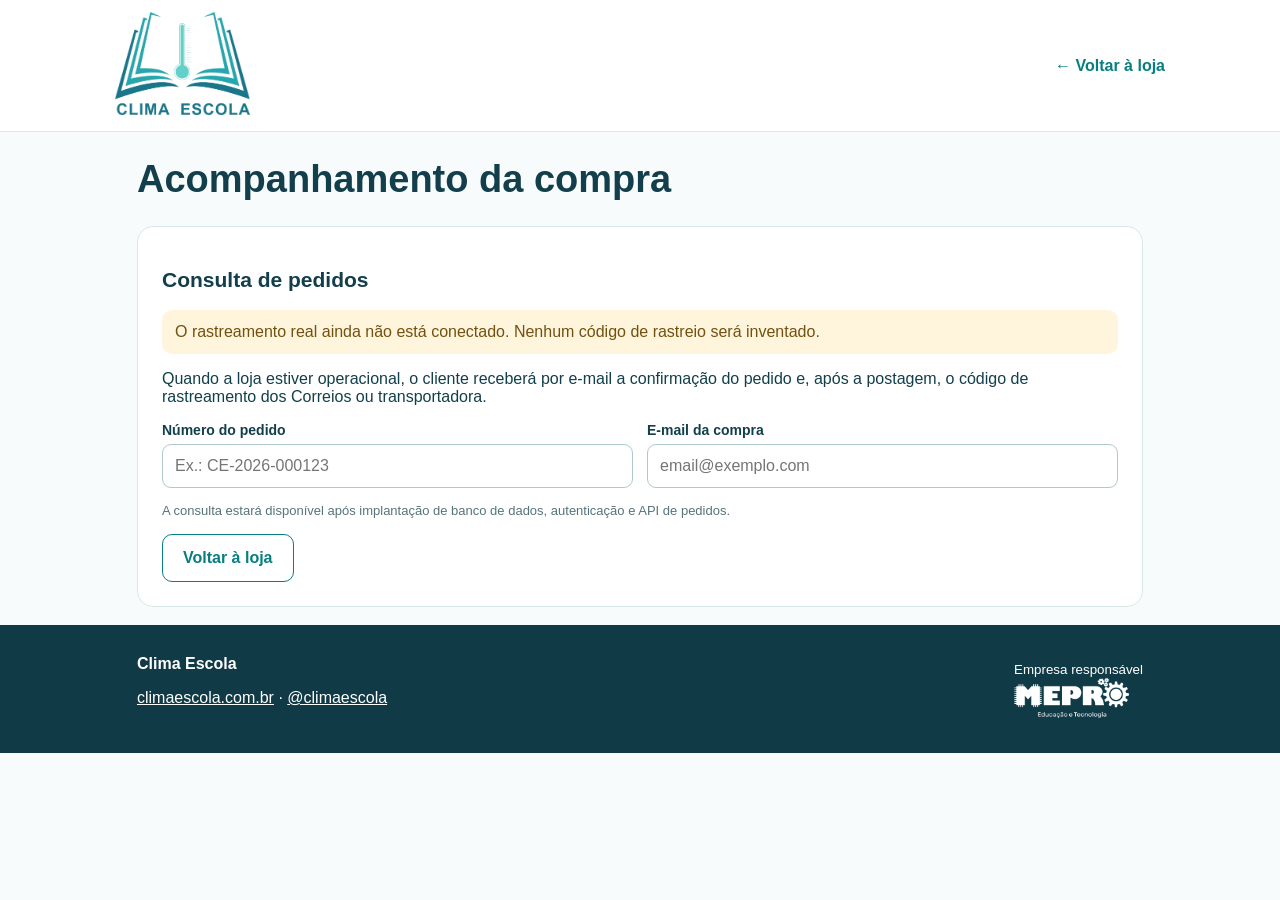
==== acompanhamento.html @ 7504cd3f "Add files via upload" ====
<!doctype html><html lang="pt-BR"><head><meta charset="utf-8"><meta name="viewport" content="width=device-width,initial-scale=1"><title>Acompanhar compra | Clima Escola</title><link rel="stylesheet" href="checkout.css"></head><body><header><div class="wrap top"><a href="index.html"><img src="logo-clima-escola.png" alt="Clima Escola"></a><a href="index.html">← Voltar à loja</a></div></header><main class="wrap"><h1>Acompanhamento da compra</h1><div class="card"><h2>Consulta de pedidos</h2><div class="alert">O rastreamento real ainda não está conectado. Nenhum código de rastreio será inventado.</div><p>Quando a loja estiver operacional, o cliente receberá por e-mail a confirmação do pedido e, após a postagem, o código de rastreamento dos Correios ou transportadora.</p><div class="fields"><div class="field"><label for="pedido">Número do pedido</label><input id="pedido" placeholder="Ex.: CE-2026-000123"></div><div class="field"><label for="email">E-mail da compra</label><input id="email" type="email" placeholder="email@exemplo.com"></div></div><p class="hint">A consulta estará disponível após implantação de banco de dados, autenticação e API de pedidos.</p><a class="btn secondary" href="index.html">Voltar à loja</a></div></main><footer><div class="wrap foot"><div><strong>Clima Escola</strong><p><a href="https://climaescola.com.br">climaescola.com.br</a> · <a href="https://instagram.com/climaescola">@climaescola</a></p></div><div><small>Empresa responsável</small><br><img src="logo-mepro.png" alt="Mepro"></div></div></footer><script src="loja.js"></script></body></html>
---- checkout.css ----
:root{--dark:#123f4b;--teal:#147c89;--mint:#e9f7f6;--line:#d9e8e8;--muted:#55717a}*{box-sizing:border-box}body{margin:0;font-family:Arial,sans-serif;color:var(--dark);background:#f7fbfb}a{color:#087e80}header{background:white;border-bottom:1px solid var(--line)}.wrap{max-width:1050px;margin:auto;padding:0 22px}.top{display:flex;justify-content:space-between;align-items:center;padding:12px 0}.top img{width:135px}.top a{font-weight:700;text-decoration:none}main{padding:38px 0 65px}h1{font-size:clamp(26px,4vw,38px)}h2{font-size:21px}.grid{display:grid;grid-template-columns:minmax(0,1.5fr) minmax(270px,.85fr);gap:24px;align-items:start}.card{background:white;border:1px solid var(--line);border-radius:16px;padding:24px;margin-bottom:18px}.fields{display:grid;grid-template-columns:repeat(2,minmax(0,1fr));gap:14px}.field{display:flex;flex-direction:column;gap:6px}.wide{grid-column:1/-1}label{font-size:14px;font-weight:700}input,select,textarea{width:100%;padding:12px;border:1px solid #aec9cd;border-radius:9px;font:inherit;background:white}input:focus,select:focus{outline:2px solid #168995}button,.btn{display:inline-block;border:0;border-radius:10px;background:#087e80;color:white;padding:14px 20px;font:inherit;font-weight:700;cursor:pointer;text-decoration:none;text-align:center}button:disabled{opacity:.45;cursor:not-allowed}.secondary{background:white;border:1px solid #087e80;color:#087e80}.actions{display:flex;gap:12px;flex-wrap:wrap;margin-top:18px}.summary{background:#e9f7f6;border-radius:12px;padding:17px}.line{display:flex;justify-content:space-between;gap:12px;margin:12px 0}.line.total{font-size:21px;font-weight:800;border-top:1px solid #b8d6d5;padding-top:15px}.hint{font-size:13px;color:#56747b;line-height:1.55}.alert{padding:13px;border-radius:10px;background:#fff5dc;color:#725110;margin:12px 0}.success{background:#e8f7ec;color:#145b39}.steps{display:flex;gap:8px;flex-wrap:wrap;margin:20px 0}.steps span{background:#e9f7f6;border-radius:50px;padding:8px 12px;font-size:13px}.steps .active{background:#087e80;color:white}.choice{display:flex;gap:10px;align-items:center;padding:14px;border:1px solid var(--line);border-radius:10px;margin:10px 0}.choice input{width:auto}.choice label{flex:1}footer{background:#103a46;color:white;padding:30px 0}footer a{color:white}footer img{width:115px;vertical-align:middle}.foot{display:flex;justify-content:space-between;align-items:center;gap:25px;flex-wrap:wrap}@media(max-width:750px){.grid,.fields{grid-template-columns:1fr}.card{padding:18px}}
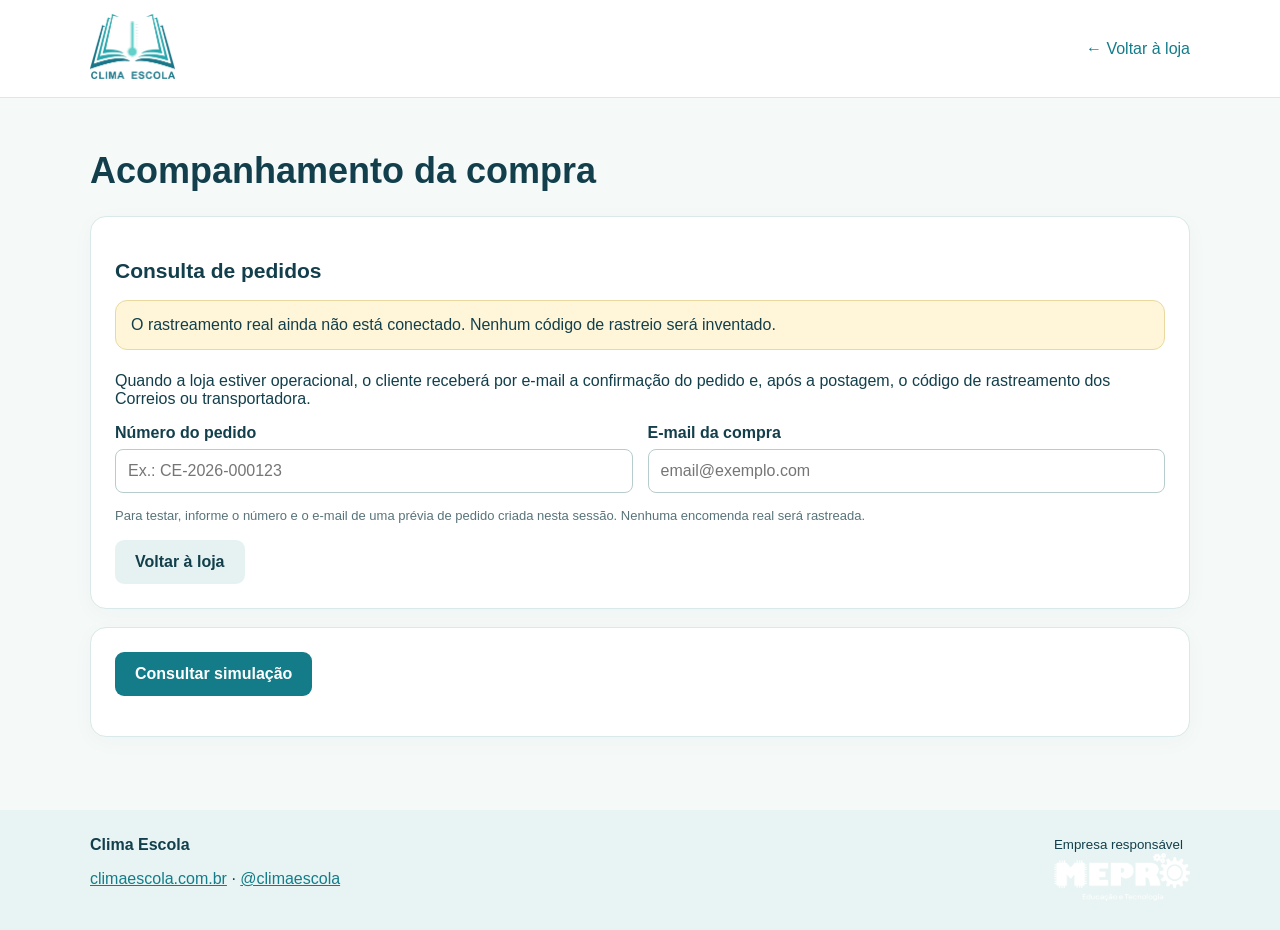
==== commit 065960b9: "Add files via upload" ====
--- a/acompanhamento.html
+++ b/acompanhamento.html
@@ -1 +1 @@
-<!doctype html><html lang="pt-BR"><head><meta charset="utf-8"><meta name="viewport" content="width=device-width,initial-scale=1"><title>Acompanhar compra | Clima Escola</title><link rel="stylesheet" href="checkout.css"></head><body><header><div class="wrap top"><a href="index.html"><img src="logo-clima-escola.png" alt="Clima Escola"></a><a href="index.html">← Voltar à loja</a></div></header><main class="wrap"><h1>Acompanhamento da compra</h1><div class="card"><h2>Consulta de pedidos</h2><div class="alert">O rastreamento real ainda não está conectado. Nenhum código de rastreio será inventado.</div><p>Quando a loja estiver operacional, o cliente receberá por e-mail a confirmação do pedido e, após a postagem, o código de rastreamento dos Correios ou transportadora.</p><div class="fields"><div class="field"><label for="pedido">Número do pedido</label><input id="pedido" placeholder="Ex.: CE-2026-000123"></div><div class="field"><label for="email">E-mail da compra</label><input id="email" type="email" placeholder="email@exemplo.com"></div></div><p class="hint">A consulta estará disponível após implantação de banco de dados, autenticação e API de pedidos.</p><a class="btn secondary" href="index.html">Voltar à loja</a></div></main><footer><div class="wrap foot"><div><strong>Clima Escola</strong><p><a href="https://climaescola.com.br">climaescola.com.br</a> · <a href="https://instagram.com/climaescola">@climaescola</a></p></div><div><small>Empresa responsável</small><br><img src="logo-mepro.png" alt="Mepro"></div></div></footer><script src="loja.js"></script></body></html>+<!doctype html><html lang="pt-BR"><head><meta charset="utf-8"><meta name="viewport" content="width=device-width,initial-scale=1"><title>Acompanhar compra | Clima Escola</title><link rel="stylesheet" href="checkout.css"></head><body><header><div class="wrap top"><a href="index.html"><img src="logo-clima-escola.png" alt="Clima Escola"></a><a href="index.html">← Voltar à loja</a></div></header><main class="wrap"><h1>Acompanhamento da compra</h1><div class="card"><h2>Consulta de pedidos</h2><div class="alert">O rastreamento real ainda não está conectado. Nenhum código de rastreio será inventado.</div><p>Quando a loja estiver operacional, o cliente receberá por e-mail a confirmação do pedido e, após a postagem, o código de rastreamento dos Correios ou transportadora.</p><div class="fields"><div class="field"><label for="pedido">Número do pedido</label><input id="pedido" placeholder="Ex.: CE-2026-000123"></div><div class="field"><label for="email">E-mail da compra</label><input id="email" type="email" placeholder="email@exemplo.com"></div></div><p class="hint">Para testar, informe o número e o e-mail de uma prévia de pedido criada nesta sessão. Nenhuma encomenda real será rastreada.</p><a class="btn secondary" href="index.html">Voltar à loja</a></div><div class="card"><button id="consultar" type="button">Consultar simulação</button><p id="resultadoConsulta" role="status"></p></div></main><footer><div class="wrap foot"><div><strong>Clima Escola</strong><p><a href="https://climaescola.com.br">climaescola.com.br</a> · <a href="https://instagram.com/climaescola">@climaescola</a></p></div><div><small>Empresa responsável</small><br><img src="logo-mepro.png" alt="Mepro"></div></div></footer><script src="loja.js"></script><script>document.getElementById("consultar").onclick=()=>{const n=document.getElementById("pedido").value.trim(),e=document.getElementById("email").value.trim().toLowerCase();const p=CE.get("pedidos",[]).find(p=>p.numero===n&&p.email.toLowerCase()===e);document.getElementById("resultadoConsulta").textContent=p?`${p.numero}: ${p.status}. Sem código de rastreamento real.`:"Pedido de demonstração não encontrado nesta sessão."};</script></body></html>
--- a/checkout.css
+++ b/checkout.css
@@ -1,2 +1,2 @@
 
-:root{--dark:#123f4b;--teal:#147c89;--mint:#e9f7f6;--line:#d9e8e8;--muted:#55717a}*{box-sizing:border-box}body{margin:0;font-family:Arial,sans-serif;color:var(--dark);background:#f7fbfb}a{color:#087e80}header{background:white;border-bottom:1px solid var(--line)}.wrap{max-width:1050px;margin:auto;padding:0 22px}.top{display:flex;justify-content:space-between;align-items:center;padding:12px 0}.top img{width:135px}.top a{font-weight:700;text-decoration:none}main{padding:38px 0 65px}h1{font-size:clamp(26px,4vw,38px)}h2{font-size:21px}.grid{display:grid;grid-template-columns:minmax(0,1.5fr) minmax(270px,.85fr);gap:24px;align-items:start}.card{background:white;border:1px solid var(--line);border-radius:16px;padding:24px;margin-bottom:18px}.fields{display:grid;grid-template-columns:repeat(2,minmax(0,1fr));gap:14px}.field{display:flex;flex-direction:column;gap:6px}.wide{grid-column:1/-1}label{font-size:14px;font-weight:700}input,select,textarea{width:100%;padding:12px;border:1px solid #aec9cd;border-radius:9px;font:inherit;background:white}input:focus,select:focus{outline:2px solid #168995}button,.btn{display:inline-block;border:0;border-radius:10px;background:#087e80;color:white;padding:14px 20px;font:inherit;font-weight:700;cursor:pointer;text-decoration:none;text-align:center}button:disabled{opacity:.45;cursor:not-allowed}.secondary{background:white;border:1px solid #087e80;color:#087e80}.actions{display:flex;gap:12px;flex-wrap:wrap;margin-top:18px}.summary{background:#e9f7f6;border-radius:12px;padding:17px}.line{display:flex;justify-content:space-between;gap:12px;margin:12px 0}.line.total{font-size:21px;font-weight:800;border-top:1px solid #b8d6d5;padding-top:15px}.hint{font-size:13px;color:#56747b;line-height:1.55}.alert{padding:13px;border-radius:10px;background:#fff5dc;color:#725110;margin:12px 0}.success{background:#e8f7ec;color:#145b39}.steps{display:flex;gap:8px;flex-wrap:wrap;margin:20px 0}.steps span{background:#e9f7f6;border-radius:50px;padding:8px 12px;font-size:13px}.steps .active{background:#087e80;color:white}.choice{display:flex;gap:10px;align-items:center;padding:14px;border:1px solid var(--line);border-radius:10px;margin:10px 0}.choice input{width:auto}.choice label{flex:1}footer{background:#103a46;color:white;padding:30px 0}footer a{color:white}footer img{width:115px;vertical-align:middle}.foot{display:flex;justify-content:space-between;align-items:center;gap:25px;flex-wrap:wrap}@media(max-width:750px){.grid,.fields{grid-template-columns:1fr}.card{padding:18px}}+:root{--dark:#123f4b;--teal:#147c89;--mint:#e9f7f6;--line:#d9e8e8}*{box-sizing:border-box}body{margin:0;font:16px Arial,sans-serif;color:var(--dark);background:#f5faf9}a{color:#147c89}.wrap{width:min(1100px,94%);margin:auto}header{background:white;border-bottom:1px solid var(--line)}.top{display:flex;justify-content:space-between;align-items:center;padding:14px 0;gap:12px}.top img{height:65px;max-width:210px;object-fit:contain}.top a{text-decoration:none}main{padding:28px 0 55px}h1{font-size:clamp(24px,4vw,36px)}h2{font-size:21px}.steps{display:flex;flex-wrap:wrap;gap:8px;margin:18px 0}.steps span{padding:9px 12px;border:1px solid var(--line);border-radius:30px;background:white;font-size:13px}.steps .active{background:var(--teal);color:white}.alert{padding:15px;border-radius:12px;background:#fff6d9;margin:15px 0 22px;border:1px solid #e9d9a0}.grid{display:grid;grid-template-columns:minmax(0,2fr) minmax(265px,1fr);gap:20px;align-items:start}.card{background:white;border:1px solid var(--line);padding:24px;border-radius:16px;margin-bottom:18px;box-shadow:0 5px 22px #123f4b08}.fields{display:grid;grid-template-columns:1fr 1fr;gap:15px}.field{display:flex;flex-direction:column;gap:7px}.field.wide{grid-column:1/-1}label{font-weight:600}input,select,textarea{width:100%;padding:12px;border:1px solid #b7cccc;border-radius:8px;font:inherit;background:white}input[type=radio]{width:auto}.hint{font-size:13px;color:#58737a;line-height:1.6}.line{display:flex;justify-content:space-between;gap:12px;padding:13px 0;border-bottom:1px solid var(--line)}.total{font-size:19px;font-weight:bold}button,.btn{background:var(--teal);color:white;border:0;padding:13px 20px;border-radius:9px;font:inherit;font-weight:700;cursor:pointer;display:inline-block;text-decoration:none}button:hover,.btn:hover{filter:brightness(.9)}.btn.secondary{background:#e6f2f1;color:var(--dark)}.actions{display:flex;flex-wrap:wrap;gap:12px;margin-top:20px}.choice{display:flex;gap:10px;align-items:center;padding:13px;border:1px solid var(--line);border-radius:10px;margin-bottom:10px}.choice label{flex:1}.choice small{font-weight:400}.foot{display:flex;justify-content:space-between;align-items:center;gap:15px;padding:25px 0}.foot img{max-height:48px;max-width:140px;object-fit:contain}footer{background:#e8f4f3}.auth{max-width:580px;margin:auto}.demo{padding:12px;background:var(--mint);border-radius:9px}.muted{color:#58737a}#mensagem{margin-top:15px}@media(max-width:720px){.grid,.fields{grid-template-columns:1fr}.field.wide{grid-column:auto}.top img{height:45px}.foot{flex-direction:column;align-items:flex-start}}
